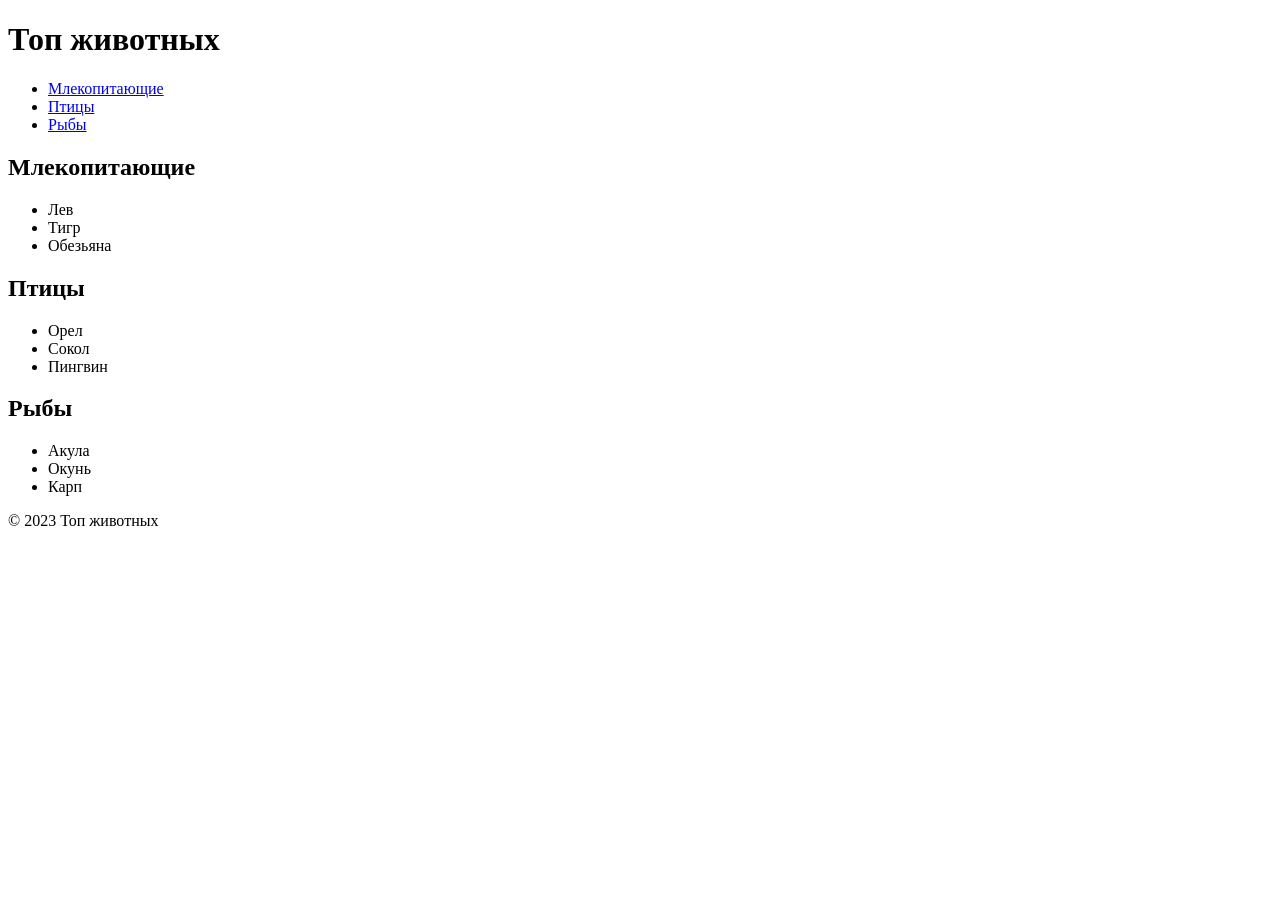
==== index.html @ bca615c0 "Rename ре.html to index.html" ====
<!DOCTYPE html>
<html>
<head>
	<title>Топ животных</title>
</head>
<body>
	<header>
		<h1>Топ животных</h1>
		<nav>
			<ul>
				<li><a href="#mammals">Млекопитающие</a></li>
				<li><a href="#birds">Птицы</a></li>
				<li><a href="#fish">Рыбы</a></li>
			</ul>
		</nav>
	</header>
	<main>
		<section id="mammals">
			<h2>Млекопитающие</h2>
			<ul>
				<li>Лев</li>
				<li>Тигр</li>
				<li>Обезьяна</li>
			</ul>
		</section>
		<section id="birds">
			<h2>Птицы</h2>
			<ul>
				<li>Орел</li>
				<li>Сокол</li>
				<li>Пингвин</li>
			</ul>
		</section>
		<section id="fish">
			<h2>Рыбы</h2>
			<ul>
				<li>Акула</li>
				<li>Окунь</li>
				<li>Карп</li>
			</ul>
		</section>
	</main>
	<footer>
		<p>&copy; 2023 Топ животных</p>
	</footer>
</body>
</html>
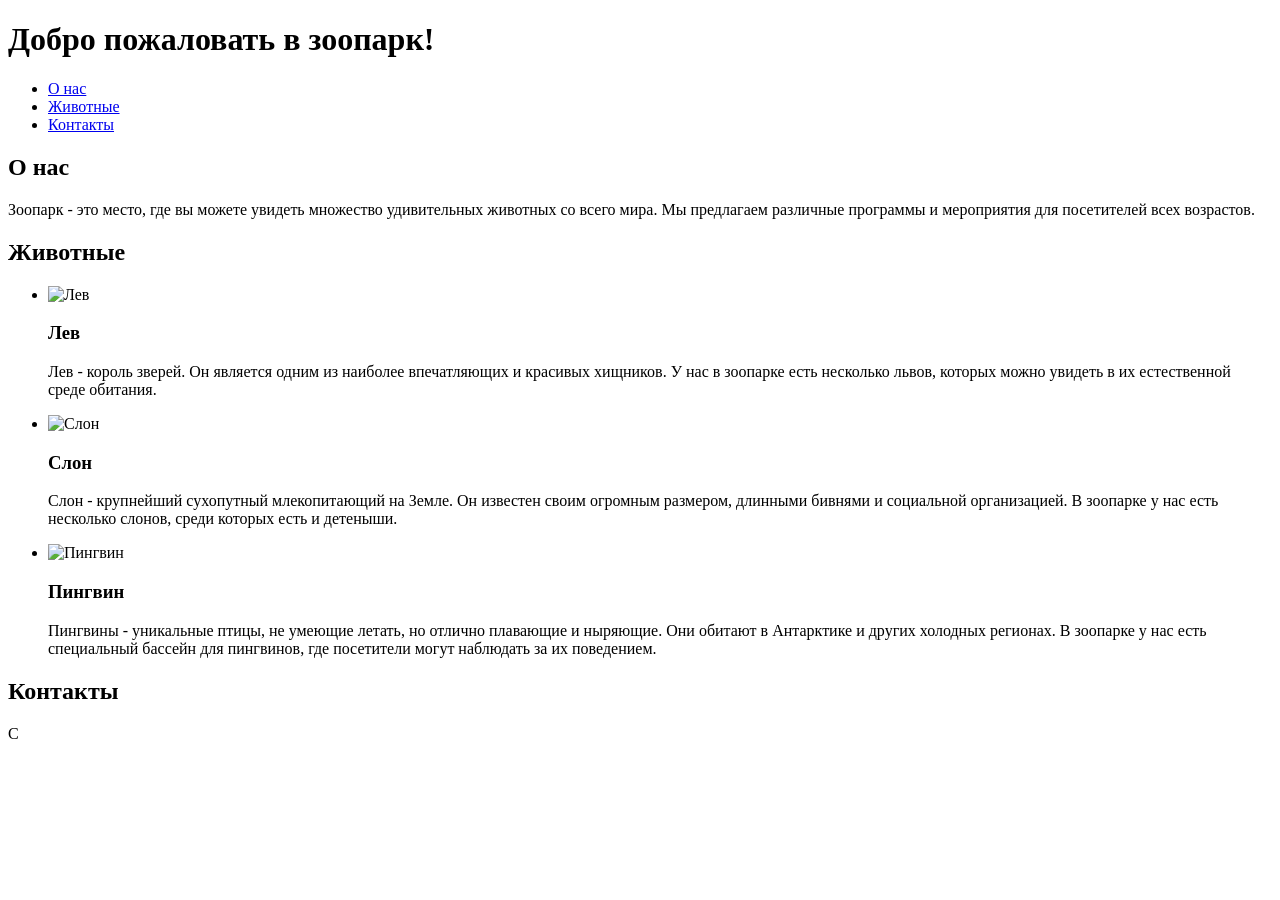
==== commit 57220a62: "Update index.html" ====
--- a/index.html
+++ b/index.html
@@ -1,47 +1,44 @@
 <!DOCTYPE html>
 <html>
 <head>
-	<title>Топ животных</title>
+  <title>Зоопарк</title>
+  <link rel="stylesheet" href="style.css">
 </head>
 <body>
-	<header>
-		<h1>Топ животных</h1>
-		<nav>
-			<ul>
-				<li><a href="#mammals">Млекопитающие</a></li>
-				<li><a href="#birds">Птицы</a></li>
-				<li><a href="#fish">Рыбы</a></li>
-			</ul>
-		</nav>
-	</header>
-	<main>
-		<section id="mammals">
-			<h2>Млекопитающие</h2>
-			<ul>
-				<li>Лев</li>
-				<li>Тигр</li>
-				<li>Обезьяна</li>
-			</ul>
-		</section>
-		<section id="birds">
-			<h2>Птицы</h2>
-			<ul>
-				<li>Орел</li>
-				<li>Сокол</li>
-				<li>Пингвин</li>
-			</ul>
-		</section>
-		<section id="fish">
-			<h2>Рыбы</h2>
-			<ul>
-				<li>Акула</li>
-				<li>Окунь</li>
-				<li>Карп</li>
-			</ul>
-		</section>
-	</main>
-	<footer>
-		<p>&copy; 2023 Топ животных</p>
-	</footer>
-</body>
-</html>
+  <header>
+    <h1>Добро пожаловать в зоопарк!</h1>
+    <nav>
+      <ul>
+        <li><a href="#about">О нас</a></li>
+        <li><a href="#animals">Животные</a></li>
+        <li><a href="#contact">Контакты</a></li>
+      </ul>
+    </nav>
+  </header>
+  <section id="about">
+    <h2>О нас</h2>
+    <p>Зоопарк - это место, где вы можете увидеть множество удивительных животных со всего мира. Мы предлагаем различные программы и мероприятия для посетителей всех возрастов.</p>
+  </section>
+  <section id="animals">
+    <h2>Животные</h2>
+    <ul>
+      <li>
+        <img src="lion.jpg" alt="Лев">
+        <h3>Лев</h3>
+        <p>Лев - король зверей. Он является одним из наиболее впечатляющих и красивых хищников. У нас в зоопарке есть несколько львов, которых можно увидеть в их естественной среде обитания.</p>
+      </li>
+      <li>
+        <img src="elephant.jpg" alt="Слон">
+        <h3>Слон</h3>
+        <p>Слон - крупнейший сухопутный млекопитающий на Земле. Он известен своим огромным размером, длинными бивнями и социальной организацией. В зоопарке у нас есть несколько слонов, среди которых есть и детеныши.</p>
+      </li>
+      <li>
+        <img src="penguin.jpg" alt="Пингвин">
+        <h3>Пингвин</h3>
+        <p>Пингвины - уникальные птицы, не умеющие летать, но отлично плавающие и ныряющие. Они обитают в Антарктике и других холодных регионах. В зоопарке у нас есть специальный бассейн для пингвинов, где посетители могут наблюдать за их поведением.</p>
+      </li>
+    </ul>
+  </section>
+  <section id="contact">
+    <h2>Контакты</h2>
+    <p>С
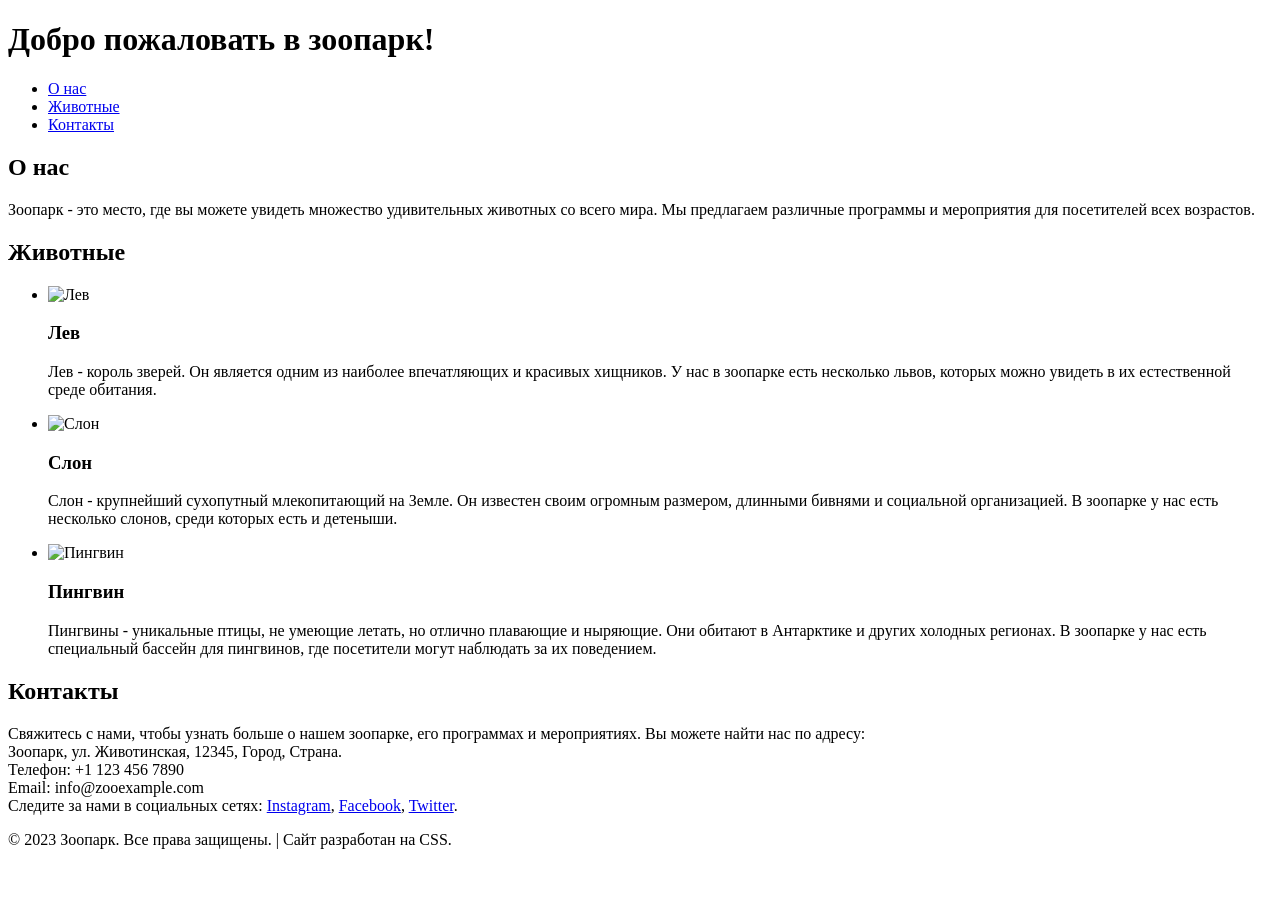
==== commit 33c51f6d: "Update index.html" ====
--- a/index.html
+++ b/index.html
@@ -41,4 +41,15 @@
   </section>
   <section id="contact">
     <h2>Контакты</h2>
-    <p>С
+    <p>Свяжитесь с нами, чтобы узнать больше о нашем зоопарке, его программах и мероприятиях. Вы можете найти нас по адресу: <br>
+    Зоопарк, ул. Животинская, 12345, Город, Страна. <br>
+    Телефон: +1 123 456 7890 <br>
+    Email: info@zooexample.com <br>
+    Следите за нами в социальных сетях: <a href="https://www.instagram.com/zooexample" target="_blank">Instagram</a>, <a href="https://www.facebook.com/zooexample" target="_blank">Facebook</a>, <a href="https://twitter.com/zooexample" target="_blank">Twitter</a>.
+  </p>
+</section>
+<footer>
+  <p>&copy; 2023 Зоопарк. Все права защищены. | Сайт разработан на CSS.</p>
+</footer>
+</body>
+</html>
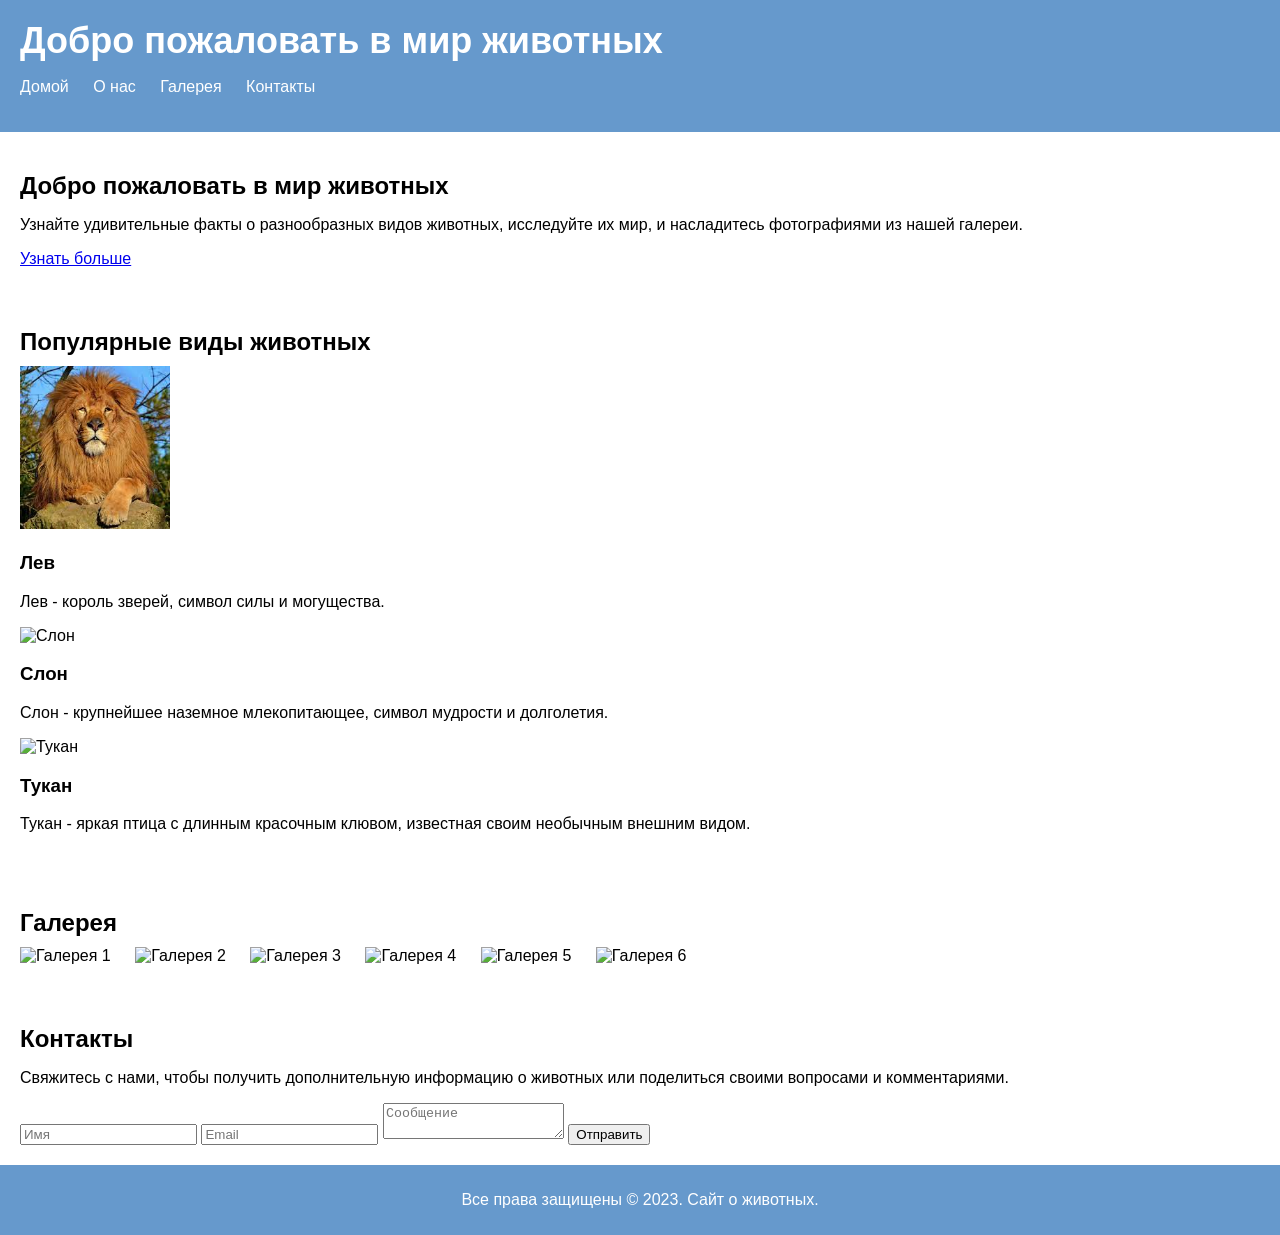
==== commit 571b6fdd: "Update index.html" ====
--- a/index.html
+++ b/index.html
@@ -1,55 +1,72 @@
 <!DOCTYPE html>
 <html>
 <head>
-  <title>Зоопарк</title>
-  <link rel="stylesheet" href="style.css">
+  <title>Животные мира</title>
+  <link rel="stylesheet" type="text/css" href="style.css">
 </head>
 <body>
   <header>
-    <h1>Добро пожаловать в зоопарк!</h1>
+    <h1 class="header-title">Добро пожаловать в мир животных</h1>
     <nav>
-      <ul>
-        <li><a href="#about">О нас</a></li>
-        <li><a href="#animals">Животные</a></li>
-        <li><a href="#contact">Контакты</a></li>
+      <ul class="nav-list">
+        <li><a href="#">Домой</a></li>
+        <li><a href="#">О нас</a></li>
+        <li><a href="#">Галерея</a></li>
+        <li><a href="#">Контакты</a></li>
       </ul>
     </nav>
   </header>
-  <section id="about">
-    <h2>О нас</h2>
-    <p>Зоопарк - это место, где вы можете увидеть множество удивительных животных со всего мира. Мы предлагаем различные программы и мероприятия для посетителей всех возрастов.</p>
-  </section>
-  <section id="animals">
-    <h2>Животные</h2>
-    <ul>
-      <li>
-        <img src="lion.jpg" alt="Лев">
-        <h3>Лев</h3>
-        <p>Лев - король зверей. Он является одним из наиболее впечатляющих и красивых хищников. У нас в зоопарке есть несколько львов, которых можно увидеть в их естественной среде обитания.</p>
-      </li>
-      <li>
-        <img src="elephant.jpg" alt="Слон">
-        <h3>Слон</h3>
-        <p>Слон - крупнейший сухопутный млекопитающий на Земле. Он известен своим огромным размером, длинными бивнями и социальной организацией. В зоопарке у нас есть несколько слонов, среди которых есть и детеныши.</p>
-      </li>
-      <li>
-        <img src="penguin.jpg" alt="Пингвин">
-        <h3>Пингвин</h3>
-        <p>Пингвины - уникальные птицы, не умеющие летать, но отлично плавающие и ныряющие. Они обитают в Антарктике и других холодных регионах. В зоопарке у нас есть специальный бассейн для пингвинов, где посетители могут наблюдать за их поведением.</p>
-      </li>
-    </ul>
-  </section>
-  <section id="contact">
-    <h2>Контакты</h2>
-    <p>Свяжитесь с нами, чтобы узнать больше о нашем зоопарке, его программах и мероприятиях. Вы можете найти нас по адресу: <br>
-    Зоопарк, ул. Животинская, 12345, Город, Страна. <br>
-    Телефон: +1 123 456 7890 <br>
-    Email: info@zooexample.com <br>
-    Следите за нами в социальных сетях: <a href="https://www.instagram.com/zooexample" target="_blank">Instagram</a>, <a href="https://www.facebook.com/zooexample" target="_blank">Facebook</a>, <a href="https://twitter.com/zooexample" target="_blank">Twitter</a>.
-  </p>
+  <main>
+    <section class="intro-section">
+      <h2 class="intro-title">Добро пожаловать в мир животных</h2>
+      <p class="intro-text">Узнайте удивительные факты о разнообразных видов животных, исследуйте их мир, и насладитесь фотографиями из нашей галереи.</p>
+      <a href="#" class="intro-button">Узнать больше</a>
+    </section>
+    <section class="animal-section">
+      <h2 class="animal-title">Популярные виды животных</h2>
+      <div class="animal-container">
+        <div class="animal-card">
+          <img src="lion.jpg" alt="Лев" class="animal-image">
+          <h3 class="animal-card-title">Лев</h3>
+          <p class="animal-card-text">Лев - король зверей, символ силы и могущества.</p>
+        </div>
+        <div class="animal-card">
+          <img src="elephant.jpg" alt="Слон" class="animal-image">
+          <h3 class="animal-card-title">Слон</h3>
+          <p class="animal-card-text">Слон - крупнейшее наземное млекопитающее, символ мудрости и долголетия.</p>
+        </div>
+        <div class="animal-card">
+          <img src="toucan.jpg" alt="Тукан" class="animal-image">
+          <h3 class="animal-card-title">Тукан</h3>
+          <p class="animal-card-text">Тукан - яркая птица с длинным красочным клювом, известная своим необычным внешним видом.</p>
+        </div>
+      </div>
+    </section>
+    <section class="gallery-section">
+      <h2 class="gallery-title">Галерея</h2>
+      <div class="gallery-container">
+        <img src="gallery1.jpg" alt="Галерея 1" class="gallery-image">
+        <img src="gallery2.jpg" alt="Галерея 2" class="gallery-image">
+        <img src="gallery3.jpg" alt="Галерея 3" class="gallery-image">
+        <img src="gallery4.jpg" alt="Галерея 4" class="gallery-image">
+        <img src="gallery5.jpg" alt="Галерея 5" class="gallery-image">
+        <img src="gallery6.jpg" alt="Галерея 6" class="gallery-image">
+      </div>
+    </section>
+    <section class="contact-section">
+<h2 class="contact-title">Контакты</h2>
+<p class="contact-text">Свяжитесь с нами, чтобы получить дополнительную информацию о животных или поделиться своими вопросами и комментариями.</p>
+<form class="contact-form">
+<input type="text" class="contact-form-input" placeholder="Имя">
+<input type="email" class="contact-form-input" placeholder="Email">
+<textarea class="contact-form-input contact-form-textarea" placeholder="Сообщение"></textarea>
+<input type="submit" value="Отправить" class="contact-form-button">
+</form>
 </section>
-<footer>
-  <p>&copy; 2023 Зоопарк. Все права защищены. | Сайт разработан на CSS.</p>
-</footer>
+
+  </main>
+  <footer>
+    <p class="footer-text">Все права защищены &copy; 2023. Сайт о животных.</p>
+  </footer>
 </body>
 </html>
--- a/style.css
+++ b/style.css
@@ -0,0 +1,67 @@
+/* ����� ��� ����� � �������� */
+body {
+  font-family: Arial, sans-serif;
+  margin: 0;
+  padding: 0;
+}
+
+header {
+  background-color: #6699cc;
+  padding: 20px;
+  color: #fff;
+}
+
+h1 {
+  margin: 0;
+  font-size: 36px;
+}
+
+nav ul {
+  list-style-type: none;
+  padding: 0;
+}
+
+nav ul li {
+  display: inline;
+  margin-right: 20px;
+}
+
+nav ul li a {
+  color: #fff;
+  text-decoration: none;
+}
+
+nav ul li a:hover {
+  text-decoration: underline;
+}
+
+section {
+  padding: 20px;
+}
+
+section h2 {
+  font-size: 24px;
+  margin-bottom: 10px;
+}
+
+section ul {
+  list-style-type: none;
+  padding: 0;
+}
+
+section ul li {
+  display: flex;
+  margin-bottom: 20px;
+}
+
+section img {
+  width: 150px;
+  margin-right: 20px;
+}
+
+footer {
+  background-color: #6699cc;
+  padding: 10px;
+  color: #fff;
+  text-align: center;
+}
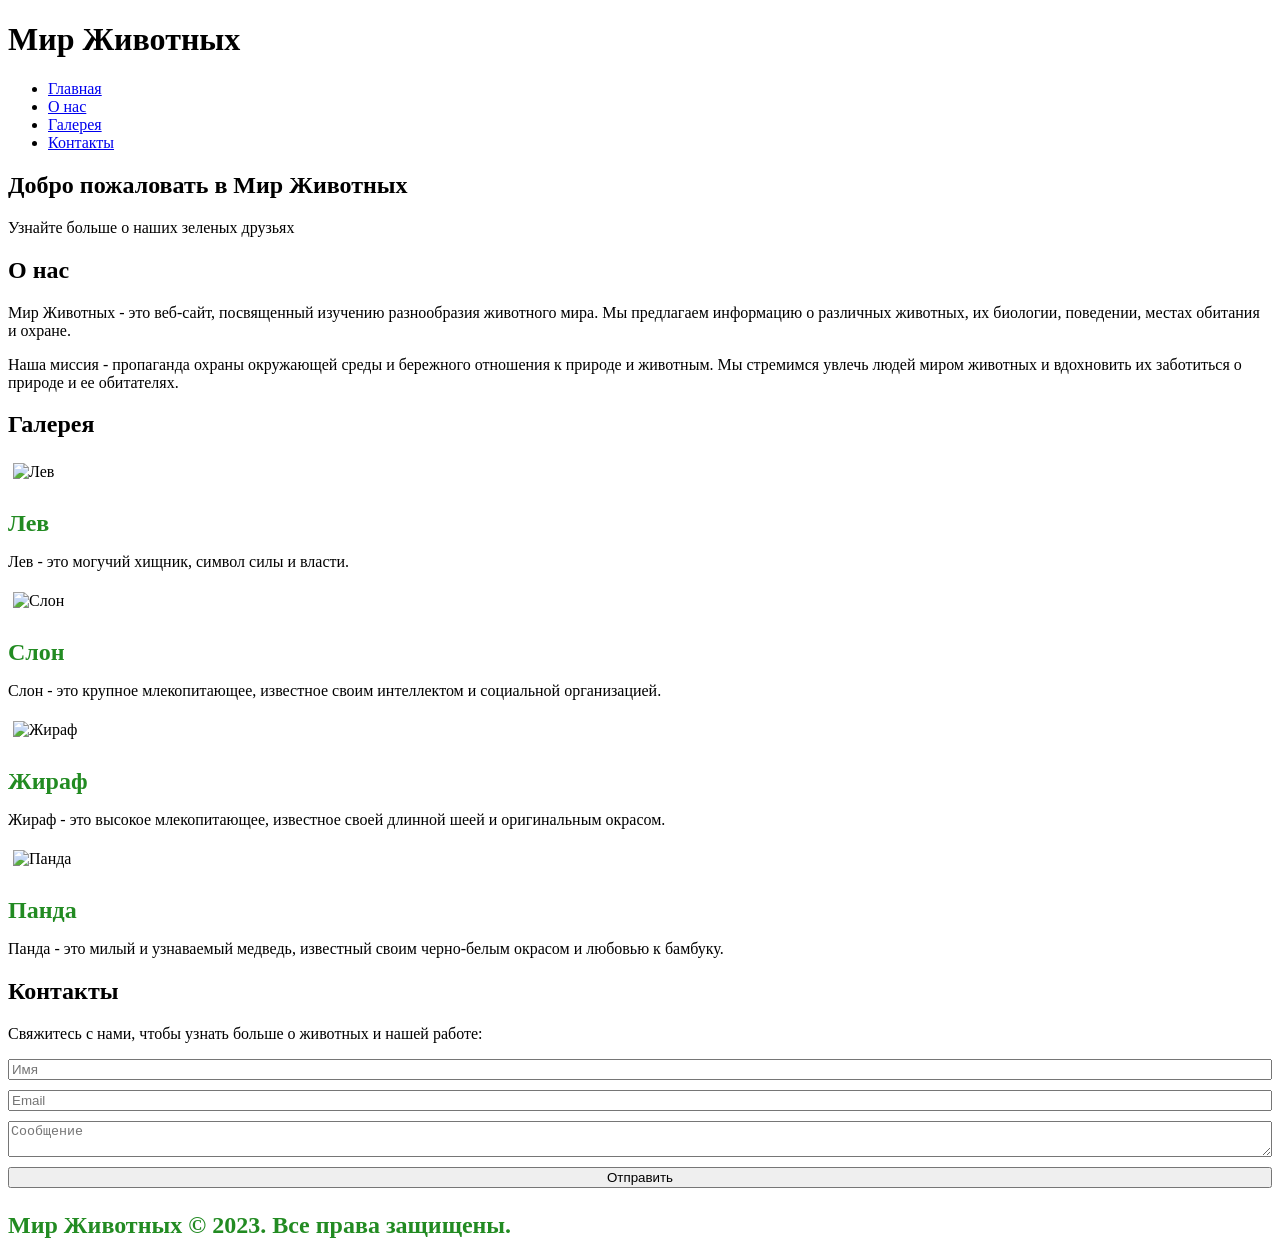
==== commit 633d2e30: "Update index.html" ====
--- a/index.html
+++ b/index.html
@@ -1,72 +1,76 @@
 <!DOCTYPE html>
 <html>
 <head>
-  <title>Животные мира</title>
-  <link rel="stylesheet" type="text/css" href="style.css">
+  <title>Мир Животных</title>
+  <link rel="stylesheet" href="style.css">
 </head>
 <body>
   <header>
-    <h1 class="header-title">Добро пожаловать в мир животных</h1>
+    <h1 class="logo">Мир Животных</h1>
     <nav>
-      <ul class="nav-list">
-        <li><a href="#">Домой</a></li>
-        <li><a href="#">О нас</a></li>
-        <li><a href="#">Галерея</a></li>
-        <li><a href="#">Контакты</a></li>
+      <ul>
+        <li><a href="#home">Главная</a></li>
+        <li><a href="#about">О нас</a></li>
+        <li><a href="#gallery">Галерея</a></li>
+        <li><a href="#contact">Контакты</a></li>
       </ul>
     </nav>
   </header>
-  <main>
-    <section class="intro-section">
-      <h2 class="intro-title">Добро пожаловать в мир животных</h2>
-      <p class="intro-text">Узнайте удивительные факты о разнообразных видов животных, исследуйте их мир, и насладитесь фотографиями из нашей галереи.</p>
-      <a href="#" class="intro-button">Узнать больше</a>
-    </section>
-    <section class="animal-section">
-      <h2 class="animal-title">Популярные виды животных</h2>
-      <div class="animal-container">
-        <div class="animal-card">
-          <img src="lion.jpg" alt="Лев" class="animal-image">
-          <h3 class="animal-card-title">Лев</h3>
-          <p class="animal-card-text">Лев - король зверей, символ силы и могущества.</p>
+  <section id="home" class="hero">
+    <div class="hero-content">
+      <h2 class="hero-title">Добро пожаловать в Мир Животных</h2>
+      <p class="hero-text">Узнайте больше о наших зеленых друзьях</p>
+    </div>
+  </section>
+  <section id="about" class="about-section">
+    <div class="about-content">
+      <h2 class="section-title">О нас</h2>
+      <p class="section-text">Мир Животных - это веб-сайт, посвященный изучению разнообразия животного мира. Мы предлагаем информацию о различных животных, их биологии, поведении, местах обитания и охране.</p>
+      <p class="section-text">Наша миссия - пропаганда охраны окружающей среды и бережного отношения к природе и животным. Мы стремимся увлечь людей миром животных и вдохновить их заботиться о природе и ее обитателях.</p>
+    </div>
+  </section>
+  <section id="gallery" class="gallery-section">
+    <div class="gallery-content">
+      <h2 class="section-title">Галерея</h2>
+      <div class="gallery-grid">
+        <div class="gallery-item">
+          <img src="img/lion.jpg" alt="Лев" class="gallery-image">
+          <h3 class="gallery-title">Лев</h3>
+          <p class="gallery-text">Лев - это могучий хищник, символ силы и власти.</p>
         </div>
-        <div class="animal-card">
-          <img src="elephant.jpg" alt="Слон" class="animal-image">
-          <h3 class="animal-card-title">Слон</h3>
-          <p class="animal-card-text">Слон - крупнейшее наземное млекопитающее, символ мудрости и долголетия.</p>
+        <div class="gallery-item">
+          <img src="img/elephant.jpg" alt="Слон" class="gallery-image">
+          <h3 class="gallery-title">Слон</h3>
+          <p class="gallery-text">Слон - это крупное млекопитающее, известное своим интеллектом и социальной организацией.</p>
         </div>
-        <div class="animal-card">
-          <img src="toucan.jpg" alt="Тукан" class="animal-image">
-          <h3 class="animal-card-title">Тукан</h3>
-          <p class="animal-card-text">Тукан - яркая птица с длинным красочным клювом, известная своим необычным внешним видом.</p>
-        </div>
-      </div>
-    </section>
-    <section class="gallery-section">
-      <h2 class="gallery-title">Галерея</h2>
-      <div class="gallery-container">
-        <img src="gallery1.jpg" alt="Галерея 1" class="gallery-image">
-        <img src="gallery2.jpg" alt="Галерея 2" class="gallery-image">
-        <img src="gallery3.jpg" alt="Галерея 3" class="gallery-image">
-        <img src="gallery4.jpg" alt="Галерея 4" class="gallery-image">
-        <img src="gallery5.jpg" alt="Галерея 5" class="gallery-image">
-        <img src="gallery6.jpg" alt="Галерея 6" class="gallery-image">
-      </div>
-    </section>
-    <section class="contact-section">
-<h2 class="contact-title">Контакты</h2>
-<p class="contact-text">Свяжитесь с нами, чтобы получить дополнительную информацию о животных или поделиться своими вопросами и комментариями.</p>
-<form class="contact-form">
-<input type="text" class="contact-form-input" placeholder="Имя">
-<input type="email" class="contact-form-input" placeholder="Email">
-<textarea class="contact-form-input contact-form-textarea" placeholder="Сообщение"></textarea>
-<input type="submit" value="Отправить" class="contact-form-button">
-</form>
-</section>
+        <div class="gallery-item">
+<img src="img/giraffe.jpg" alt="Жираф" class="gallery-image">
+<h3 class="gallery-title">Жираф</h3>
+<p class="gallery-text">Жираф - это высокое млекопитающее, известное своей длинной шеей и оригинальным окрасом.</p>
+</div>
+<div class="gallery-item">
+<img src="img/panda.jpg" alt="Панда" class="gallery-image">
+<h3 class="gallery-title">Панда</h3>
+<p class="gallery-text">Панда - это милый и узнаваемый медведь, известный своим черно-белым окрасом и любовью к бамбуку.</p>
+</div>
+</div>
+</div>
 
-  </main>
-  <footer>
-    <p class="footer-text">Все права защищены &copy; 2023. Сайт о животных.</p>
+  </section>
+  <section id="contact" class="contact-section">
+    <div class="contact-content">
+      <h2 class="section-title">Контакты</h2>
+      <p class="section-text">Свяжитесь с нами, чтобы узнать больше о животных и нашей работе:</p>
+      <form class="contact-form">
+        <input type="text" placeholder="Имя" class="contact-input">
+        <input type="email" placeholder="Email" class="contact-input">
+        <textarea placeholder="Сообщение" class="contact-input"></textarea>
+        <button type="submit" class="contact-button">Отправить</button>
+      </form>
+    </div>
+  </section>
+  <footer class="footer">
+    <p class="footer-text">Мир Животных &copy; 2023. Все права защищены.</p>
   </footer>
 </body>
 </html>
--- a/style.css
+++ b/style.css
@@ -1,67 +1,158 @@
-/* ����� ��� ����� � �������� */
-body {
-  font-family: Arial, sans-serif;
-  margin: 0;
-  padding: 0;
-}
-
-header {
-  background-color: #6699cc;
-  padding: 20px;
-  color: #fff;
-}
-
-h1 {
-  margin: 0;
-  font-size: 36px;
-}
-
-nav ul {
-  list-style-type: none;
-  padding: 0;
-}
-
-nav ul li {
-  display: inline;
-  margin-right: 20px;
-}
-
-nav ul li a {
-  color: #fff;
-  text-decoration: none;
-}
-
-nav ul li a:hover {
-  text-decoration: underline;
-}
-
-section {
-  padding: 20px;
-}
-
-section h2 {
+/* ����� ��� ���������� */
+.header-title,
+.intro-title,
+.animal-title,
+.gallery-title,
+.contact-title,
+.footer-text {
+  color: #228B22; /* ������� ���� */
   font-size: 24px;
+  font-weight: bold;
   margin-bottom: 10px;
 }
 
-section ul {
-  list-style-type: none;
-  padding: 0;
-}
-
-section ul li {
-  display: flex;
+/* ����� ��� ������ */
+.intro-text,
+.animal-card-text,
+.contact-text {
+  color: #333; /* ������ ���� */
+  font-size: 16px;
   margin-bottom: 20px;
 }
 
-section img {
-  width: 150px;
-  margin-right: 20px;
+/* ����� ��� ������ */
+.nav-list a,
+.intro-button,
+.contact-form-button {
+  color: #228B22; /* ������� ���� */
+  text-decoration: none;
+  padding: 10px 15px;
+  border: 1px solid #228B22;
+  border-radius: 3px;
+  transition: background-color 0.3s ease;
 }
 
-footer {
-  background-color: #6699cc;
+.nav-list a:hover,
+.intro-button:hover,
+.contact-form-button:hover {
+  background-color: #228B22; /* ������� ���� */
+  color: #fff; /* ����� ���� */
+}
+
+/* ����� ��� ������� */
+.gallery-container {
+  display: flex;
+  flex-wrap: wrap;
+  justify-content: center;
+}
+
+.gallery-image {
+  width: 200px;
+  height: 150px;
+  object-fit: cover;
+  margin: 5px;
+}
+
+/* ����� ��� ����� ��������� */
+.contact-form {
+  display: grid;
+  grid-template-columns: 1fr;
+  gap: 10px;
+}
+
+.contact-form-input,
+.contact-form-textarea {
   padding: 10px;
-  color: #fff;
-  text-align: center;
+  border: 1px solid #228B22; /* ������� ���� */
+  border-radius: 3px;
+resize: none;
+font-size: 16px;
+}
+
+.contact-form-button {
+background-color: #228B22; /* ������� ���� /
+color: #fff; / ����� ���� */
+padding: 10px 15px;
+border: none;
+border-radius: 3px;
+cursor: pointer;
+transition: background-color 0.3s ease;
+}
+
+.contact-form-button:hover {
+background-color: #2E8B57; /* ����� ������ ������� �������� ����� */
+}
+
+/* ����� ��� ������ /
+.footer-text {
+color: #333; / ������ ���� /
+font-size: 14px;
+padding: 10px;
+text-align: center;
+background-color: #228B22; / ������� ���� /
+color: #fff; / ����� ���� */
+}
+
+/* �����-������� ��� ����������� ������� */
+@media screen and (max-width: 768px) {
+.header {
+padding: 30px;
+}
+
+.nav-list {
+display: flex;
+flex-direction: column;
+gap: 10px;
+margin-top: 30px;
+}
+
+.nav-list a {
+padding: 10px;
+}
+
+.intro {
+padding: 30px;
+}
+
+.intro-title,
+.intro-text,
+.intro-button {
+text-align: center;
+}
+
+.animal-cards {
+padding: 30px;
+gap: 30px;
+}
+
+.animal-card {
+width: 100%;
+margin-bottom: 30px;
+}
+
+.gallery {
+padding: 30px;
+}
+
+.gallery-container {
+justify-content: flex-start;
+}
+
+.gallery-image {
+width: 100%;
+height: auto;
+margin: 5px;
+}
+
+.contact-section {
+padding: 30px;
+}
+
+.contact-form {
+grid-template-columns: 1fr;
+}
+
+.footer-text {
+padding: 10px;
+}
 }
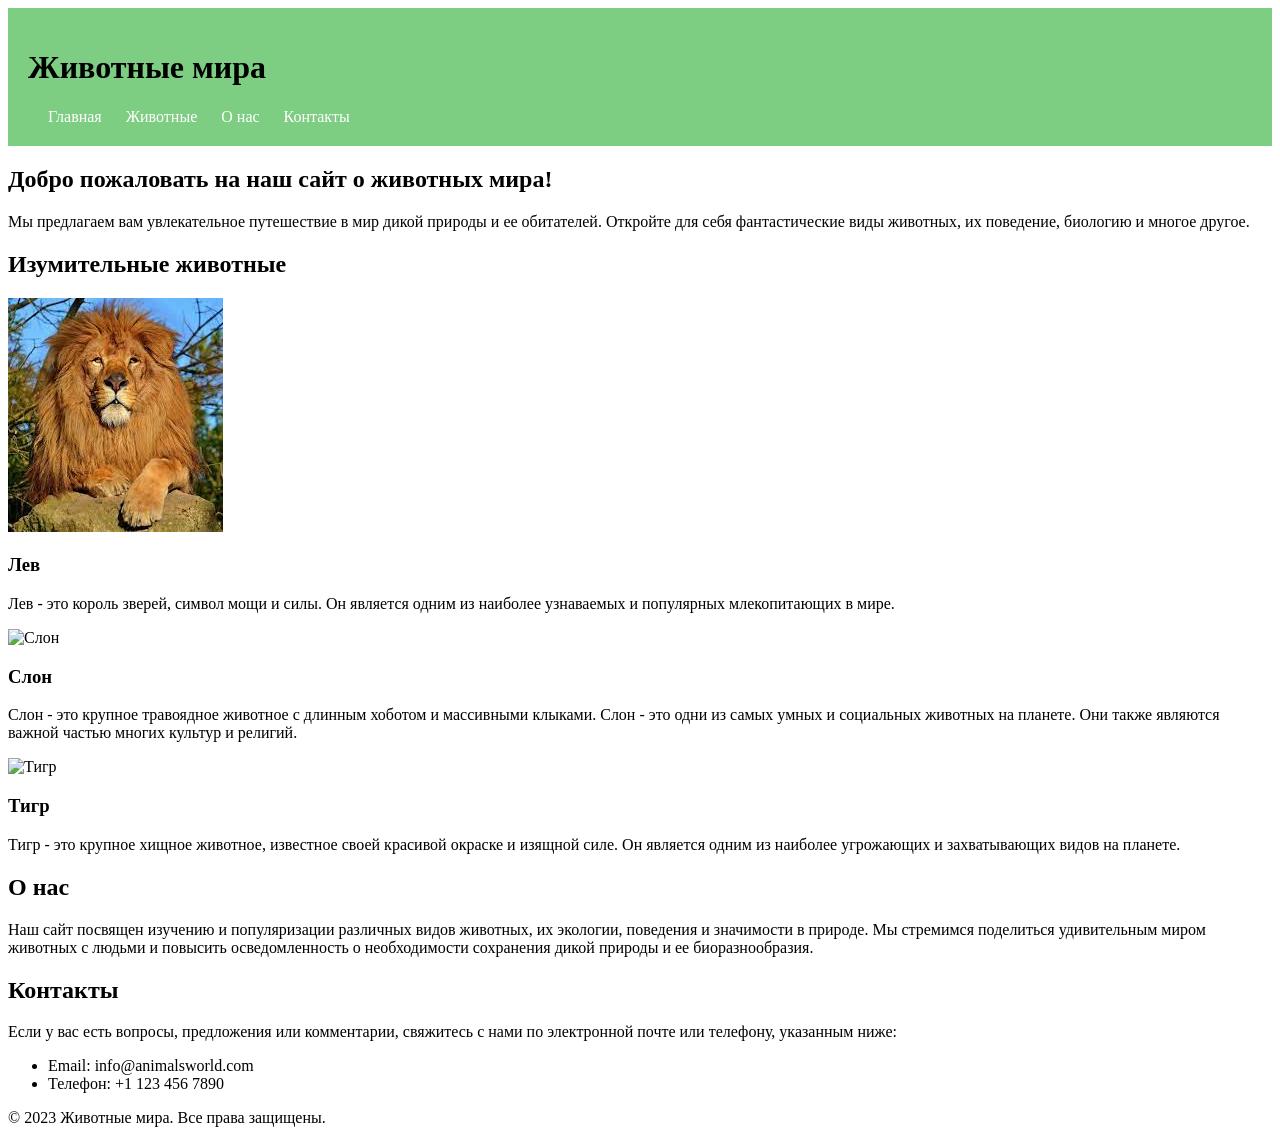
==== commit a980a652: "Update index.html" ====
--- a/index.html
+++ b/index.html
@@ -1,76 +1,68 @@
 <!DOCTYPE html>
 <html>
 <head>
-  <title>Мир Животных</title>
-  <link rel="stylesheet" href="style.css">
+    <title>Животные мира</title>
+    <link rel="stylesheet" type="text/css" href="style.css">
 </head>
 <body>
-  <header>
-    <h1 class="logo">Мир Животных</h1>
-    <nav>
-      <ul>
-        <li><a href="#home">Главная</a></li>
-        <li><a href="#about">О нас</a></li>
-        <li><a href="#gallery">Галерея</a></li>
-        <li><a href="#contact">Контакты</a></li>
-      </ul>
-    </nav>
-  </header>
-  <section id="home" class="hero">
-    <div class="hero-content">
-      <h2 class="hero-title">Добро пожаловать в Мир Животных</h2>
-      <p class="hero-text">Узнайте больше о наших зеленых друзьях</p>
-    </div>
-  </section>
-  <section id="about" class="about-section">
-    <div class="about-content">
-      <h2 class="section-title">О нас</h2>
-      <p class="section-text">Мир Животных - это веб-сайт, посвященный изучению разнообразия животного мира. Мы предлагаем информацию о различных животных, их биологии, поведении, местах обитания и охране.</p>
-      <p class="section-text">Наша миссия - пропаганда охраны окружающей среды и бережного отношения к природе и животным. Мы стремимся увлечь людей миром животных и вдохновить их заботиться о природе и ее обитателях.</p>
-    </div>
-  </section>
-  <section id="gallery" class="gallery-section">
-    <div class="gallery-content">
-      <h2 class="section-title">Галерея</h2>
-      <div class="gallery-grid">
-        <div class="gallery-item">
-          <img src="img/lion.jpg" alt="Лев" class="gallery-image">
-          <h3 class="gallery-title">Лев</h3>
-          <p class="gallery-text">Лев - это могучий хищник, символ силы и власти.</p>
+    <header>
+        <h1>Животные мира</h1>
+        <nav>
+            <ul>
+                <li><a href="#home">Главная</a></li>
+                <li><a href="#animals">Животные</a></li>
+                <li><a href="#about">О нас</a></li>
+                <li><a href="#contact">Контакты</a></li>
+            </ul>
+        </nav>
+    </header>
+    <section id="home">
+        <div class="container">
+            <h2>Добро пожаловать на наш сайт о животных мира!</h2>
+            <p>Мы предлагаем вам увлекательное путешествие в мир дикой природы и ее обитателей. Откройте для себя фантастические виды животных, их поведение, биологию и многое другое.</p>
         </div>
-        <div class="gallery-item">
-          <img src="img/elephant.jpg" alt="Слон" class="gallery-image">
-          <h3 class="gallery-title">Слон</h3>
-          <p class="gallery-text">Слон - это крупное млекопитающее, известное своим интеллектом и социальной организацией.</p>
-        </div>
-        <div class="gallery-item">
-<img src="img/giraffe.jpg" alt="Жираф" class="gallery-image">
-<h3 class="gallery-title">Жираф</h3>
-<p class="gallery-text">Жираф - это высокое млекопитающее, известное своей длинной шеей и оригинальным окрасом.</p>
+    </section>
+    <section id="animals">
+        <div class="container">
+            <h2>Изумительные животные</h2>
+            <div class="animal-card">
+                <img src="lion.jpg" alt="Лев" class="animal-image">
+                <h3>Лев</h3>
+                <p>Лев - это король зверей, символ мощи и силы. Он является одним из наиболее узнаваемых и популярных млекопитающих в мире.</p>
+            </div>
+            <div class="animal-card">
+                <img src="elephant.jpg" alt="Слон" class="animal-image">
+                <h3>Слон</h3>
+                <p>Слон - это крупное травоядное животное с длинным хоботом и массивными клыками. Слон - это одни из самых умных и социальных животных на планете. Они также являются важной частью многих культур и религий.</p>
 </div>
-<div class="gallery-item">
-<img src="img/panda.jpg" alt="Панда" class="gallery-image">
-<h3 class="gallery-title">Панда</h3>
-<p class="gallery-text">Панда - это милый и узнаваемый медведь, известный своим черно-белым окрасом и любовью к бамбуку.</p>
+<div class="animal-card">
+<img src="tiger.jpg" alt="Тигр" class="animal-image">
+<h3>Тигр</h3>
+<p>Тигр - это крупное хищное животное, известное своей красивой окраске и изящной силе. Он является одним из наиболее угрожающих и захватывающих видов на планете.</p>
 </div>
 </div>
+</section>
+<section id="about" class="green-bg">
+<div class="container">
+<h2>О нас</h2>
+<p>Наш сайт посвящен изучению и популяризации различных видов животных, их экологии, поведения и значимости в природе. Мы стремимся поделиться удивительным миром животных с людьми и повысить осведомленность о необходимости сохранения дикой природы и ее биоразнообразия.</p>
 </div>
+</section>
+<section id="contact">
+<div class="container">
+<h2>Контакты</h2>
+<p>Если у вас есть вопросы, предложения или комментарии, свяжитесь с нами по электронной почте или телефону, указанным ниже:</p>
+<ul>
+<li>Email: info@animalsworld.com</li>
+<li>Телефон: +1 123 456 7890</li>
+</ul>
+</div>
+</section>
+<footer>
+<div class="container">
+<p>© 2023 Животные мира. Все права защищены.</p>
+</div>
+</footer>
 
-  </section>
-  <section id="contact" class="contact-section">
-    <div class="contact-content">
-      <h2 class="section-title">Контакты</h2>
-      <p class="section-text">Свяжитесь с нами, чтобы узнать больше о животных и нашей работе:</p>
-      <form class="contact-form">
-        <input type="text" placeholder="Имя" class="contact-input">
-        <input type="email" placeholder="Email" class="contact-input">
-        <textarea placeholder="Сообщение" class="contact-input"></textarea>
-        <button type="submit" class="contact-button">Отправить</button>
-      </form>
-    </div>
-  </section>
-  <footer class="footer">
-    <p class="footer-text">Мир Животных &copy; 2023. Все права защищены.</p>
-  </footer>
 </body>
 </html>
--- a/style.css
+++ b/style.css
@@ -1,158 +1,142 @@
-/* ����� ��� ���������� */
-.header-title,
-.intro-title,
-.animal-title,
-.gallery-title,
-.contact-title,
-.footer-text {
-  color: #228B22; /* ������� ���� */
-  font-size: 24px;
-  font-weight: bold;
-  margin-bottom: 10px;
+/* Стили для шапки */
+header {
+  background-color: #7DCD82;
+  padding: 20px;
 }
 
-/* ����� ��� ������ */
-.intro-text,
-.animal-card-text,
-.contact-text {
-  color: #333; /* ������ ���� */
-  font-size: 16px;
-  margin-bottom: 20px;
+.logo {
+  color: #FFFFFF;
+  font-size: 24px;
 }
 
-/* ����� ��� ������ */
-.nav-list a,
-.intro-button,
-.contact-form-button {
-  color: #228B22; /* ������� ���� */
-  text-decoration: none;
-  padding: 10px 15px;
-  border: 1px solid #228B22;
-  border-radius: 3px;
-  transition: background-color 0.3s ease;
+nav ul {
+  list-style-type: none;
+  margin: 0;
+  padding: 0;
 }
 
-.nav-list a:hover,
-.intro-button:hover,
-.contact-form-button:hover {
-  background-color: #228B22; /* ������� ���� */
-  color: #fff; /* ����� ���� */
+nav ul li {
+  display: inline;
 }
 
-/* ����� ��� ������� */
-.gallery-container {
-  display: flex;
-  flex-wrap: wrap;
-  justify-content: center;
+nav ul li a {
+  color: #FFFFFF;
+  margin-left: 20px;
+  text-decoration: none;
 }
 
-.gallery-image {
-  width: 200px;
-  height: 150px;
-  object-fit: cover;
-  margin: 5px;
+/* Стили для героической секции */
+.hero {
+  background-image: url("img/animals-bg.jpg");
+  background-size: cover;
+  background-position: center;
+  height: 100vh;
+  display: flex;
+  justify-content: center;
+  align-items: center;
 }
 
-/* ����� ��� ����� ��������� */
-.contact-form {
-  display: grid;
-  grid-template-columns: 1fr;
-  gap: 10px;
+.hero-title {
+  color: #FFFFFF;
+  font-size: 48px;
+  text-align: center;
 }
 
-.contact-form-input,
-.contact-form-textarea {
-  padding: 10px;
-  border: 1px solid #228B22; /* ������� ���� */
-  border-radius: 3px;
-resize: none;
-font-size: 16px;
+.hero-text {
+  color: #FFFFFF;
+  font-size: 24px;
+  text-align: center;
+  margin-top: 20px;
 }
 
-.contact-form-button {
-background-color: #228B22; /* ������� ���� /
-color: #fff; / ����� ���� */
-padding: 10px 15px;
-border: none;
-border-radius: 3px;
-cursor: pointer;
-transition: background-color 0.3s ease;
+/* Стили для секции "О нас" */
+.about-section {
+  background-color: #F0FFF0;
+  padding: 60px 0;
 }
 
-.contact-form-button:hover {
-background-color: #2E8B57; /* ����� ������ ������� �������� ����� */
+.section-title {
+  color: #228B22;
+  font-size: 36px;
+  text-align: center;
 }
 
-/* ����� ��� ������ /
-.footer-text {
-color: #333; / ������ ���� /
-font-size: 14px;
-padding: 10px;
+.section-text {
+color: #228B22;
+font-size: 24px;
 text-align: center;
-background-color: #228B22; / ������� ���� /
-color: #fff; / ����� ���� */
+margin-top: 20px;
 }
 
-/* �����-������� ��� ����������� ������� */
-@media screen and (max-width: 768px) {
-.header {
-padding: 30px;
+.section-text {
+color: #228B22;
+font-size: 18px;
+text-align: center;
+margin-top: 10px;
 }
 
-.nav-list {
-display: flex;
-flex-direction: column;
-gap: 10px;
-margin-top: 30px;
+/* Стили для секции "Галерея" */
+.gallery-section {
+padding: 60px 0;
 }
 
-.nav-list a {
-padding: 10px;
+.gallery-title {
+color: #228B22;
+font-size: 24px;
+margin-top: 10px;
 }
 
-.intro {
-padding: 30px;
+.gallery-text {
+color: #228B22;
+font-size: 16px;
+margin-top: 5px;
 }
 
-.intro-title,
-.intro-text,
-.intro-button {
-text-align: center;
-}
-
-.animal-cards {
-padding: 30px;
-gap: 30px;
-}
-
-.animal-card {
+.gallery-item {
 width: 100%;
-margin-bottom: 30px;
-}
-
-.gallery {
-padding: 30px;
-}
-
-.gallery-container {
-justify-content: flex-start;
+max-width: 300px;
+margin: 0 auto;
 }
 
 .gallery-image {
 width: 100%;
-height: auto;
-margin: 5px;
+max-height: 200px;
+object-fit: cover;
 }
 
+/* Стили для секции "Контакты" */
 .contact-section {
-padding: 30px;
+background-color: #F0FFF0;
+padding: 60px 0;
 }
 
 .contact-form {
-grid-template-columns: 1fr;
+margin-top: 20px;
+}
+
+.contact-input {
+width: 100%;
+padding: 10px;
+margin-bottom: 10px;
+}
+
+.contact-button {
+background-color: #228B22;
+color: #FFFFFF;
+padding: 10px 20px;
+border: none;
+cursor: pointer;
+font-size: 16px;
+}
+
+/* Стили для подвала */
+.footer {
+background-color: #7DCD82;
+padding: 20px;
+text-align: center;
 }
 
 .footer-text {
-padding: 10px;
+color: #FFFFFF;
+font-size: 14px;
 }
-}
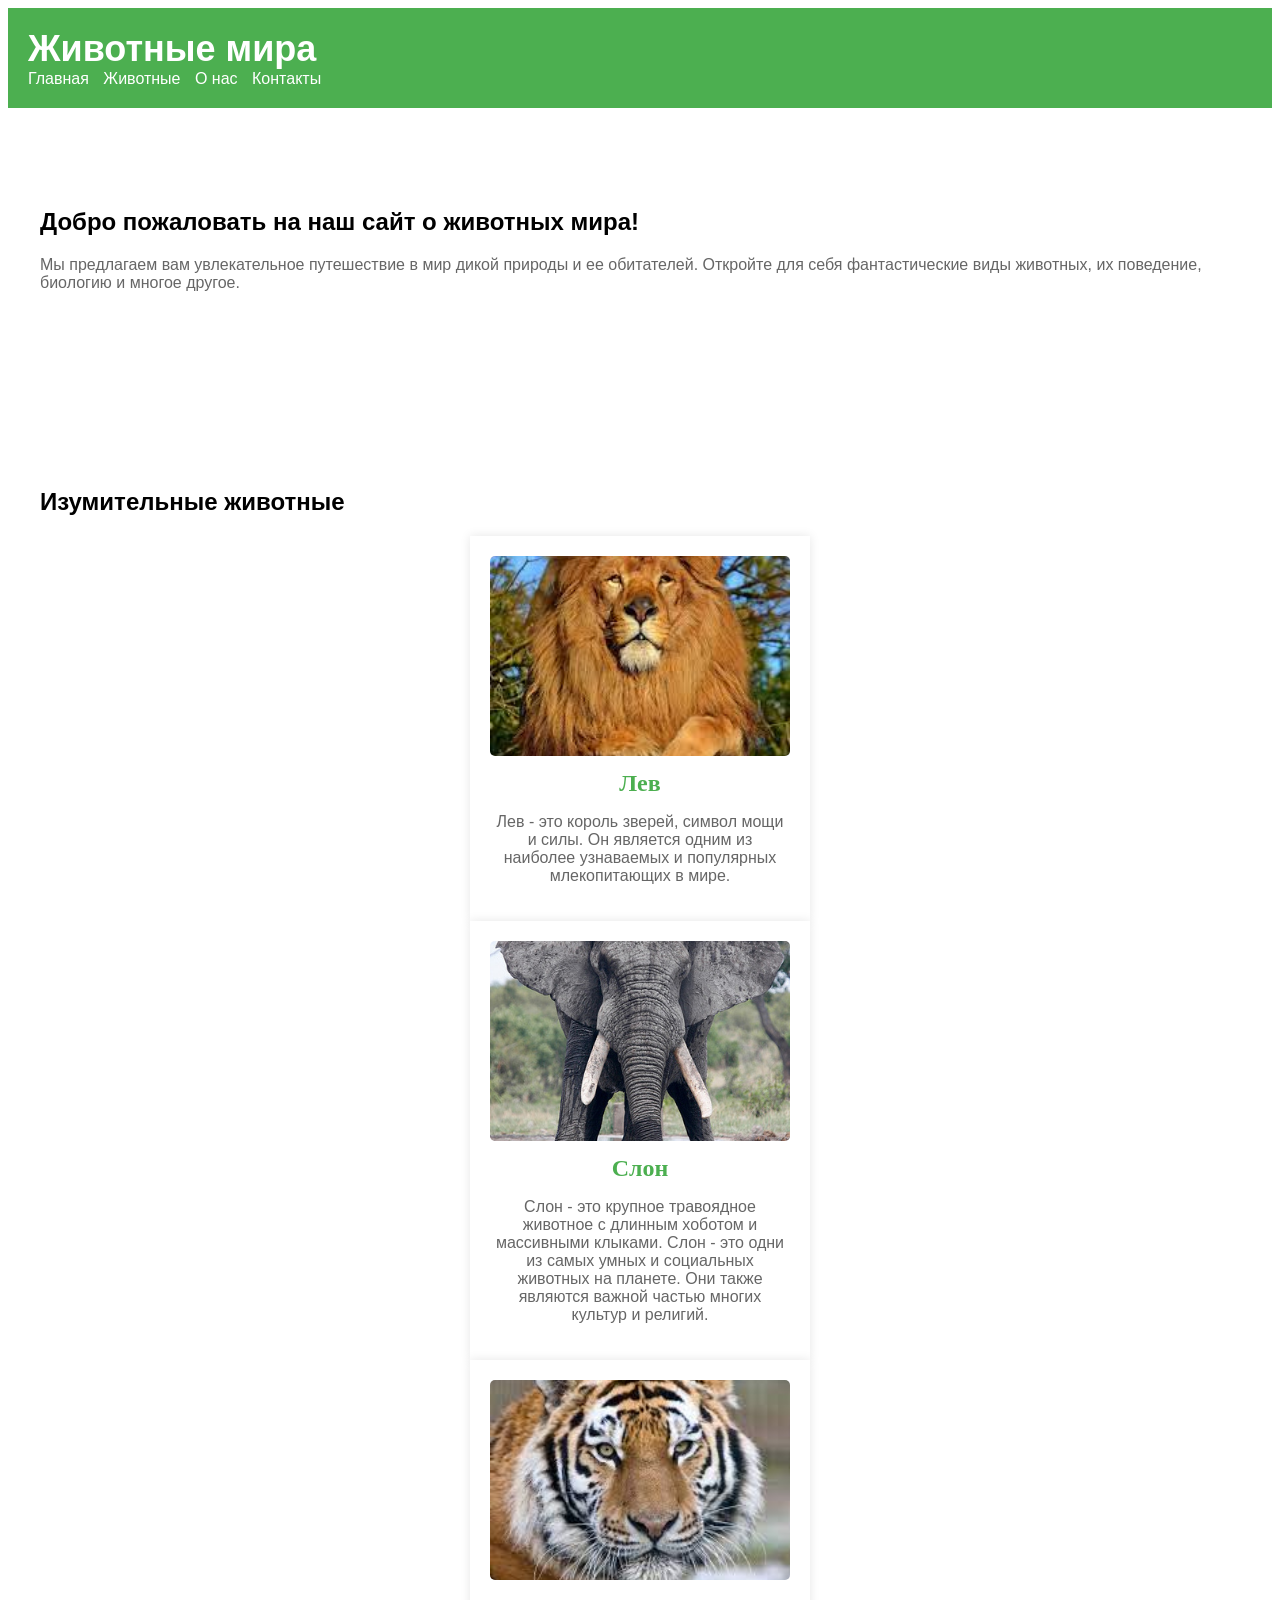
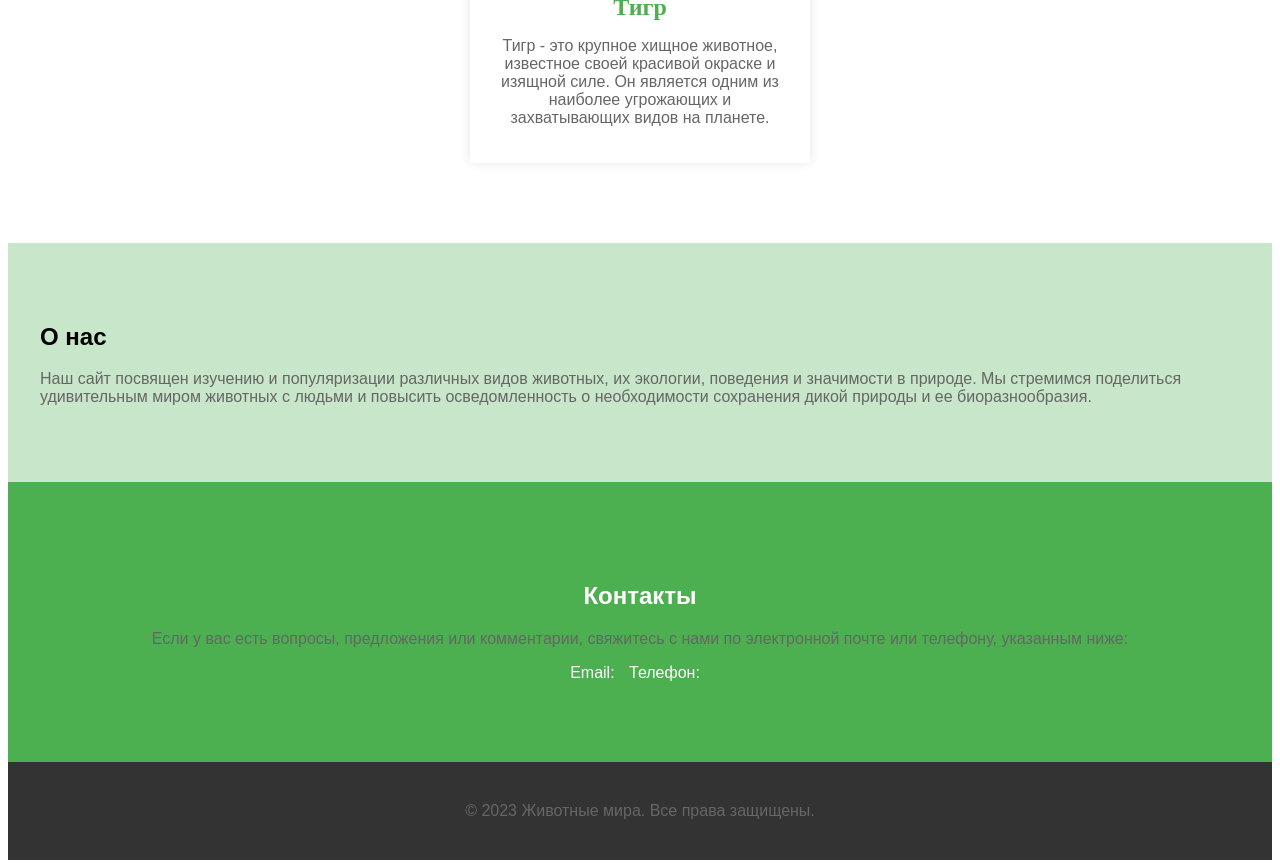
==== commit 823b33e1: "Update index.html" ====
--- a/index.html
+++ b/index.html
@@ -53,8 +53,8 @@
 <h2>Контакты</h2>
 <p>Если у вас есть вопросы, предложения или комментарии, свяжитесь с нами по электронной почте или телефону, указанным ниже:</p>
 <ul>
-<li>Email: info@animalsworld.com</li>
-<li>Телефон: +1 123 456 7890</li>
+<li>Email:</li>
+<li>Телефон:</li>
 </ul>
 </div>
 </section>
--- a/style.css
+++ b/style.css
@@ -1,142 +1,121 @@
-/* Стили для шапки */
-header {
-  background-color: #7DCD82;
-  padding: 20px;
+body {
+    font-family: "", sans-serif; /* Замените на желаемый шрифт */
 }
 
-.logo {
-  color: #FFFFFF;
-  font-size: 24px;
+h3 {
+    font-family: "Georgia", serif; /* Замените на желаемый шрифт */
+}
+
+p {
+    font-family: "Verdana", sans-serif; /* Замените на желаемый шрифт */
+}
+
+
+.container {
+    max-width: 1200px;
+    margin: 0 auto;
+    padding: 20px;
+}
+
+header {
+    background-color: #4CAF50;
+    color: #fff;
+    padding: 20px;
+}
+
+h1 {
+    font-size: 36px;
+    margin: 0;
 }
 
 nav ul {
-  list-style-type: none;
-  margin: 0;
-  padding: 0;
+    list-style-type: none;
+    margin: 0;
+    padding: 0;
 }
 
 nav ul li {
-  display: inline;
+    display: inline;
+    margin-right: 10px;
 }
 
 nav ul li a {
-  color: #FFFFFF;
-  margin-left: 20px;
-  text-decoration: none;
+    color: #fff;
+    text-decoration: none;
 }
 
-/* Стили для героической секции */
-.hero {
-  background-image: url("img/animals-bg.jpg");
-  background-size: cover;
-  background-position: center;
-  height: 100vh;
-  display: flex;
-  justify-content: center;
-  align-items: center;
+section {
+    padding: 60px 0;
 }
 
-.hero-title {
-  color: #FFFFFF;
-  font-size: 48px;
-  text-align: center;
+.green-bg {
+    background-color: #C8E6C9;
 }
 
-.hero-text {
-  color: #FFFFFF;
-  font-size: 24px;
-  text-align: center;
-  margin-top: 20px;
-}
-
-/* Стили для секции "О нас" */
-.about-section {
-  background-color: #F0FFF0;
-  padding: 60px 0;
-}
-
-.section-title {
-  color: #228B22;
-  font-size: 36px;
-  text-align: center;
-}
-
-.section-text {
-color: #228B22;
-font-size: 24px;
-text-align: center;
-margin-top: 20px;
-}
-
-.section-text {
-color: #228B22;
-font-size: 18px;
-text-align: center;
-margin-top: 10px;
-}
-
-/* Стили для секции "Галерея" */
-.gallery-section {
-padding: 60px 0;
-}
-
-.gallery-title {
-color: #228B22;
-font-size: 24px;
-margin-top: 10px;
-}
-
-.gallery-text {
-color: #228B22;
-font-size: 16px;
-margin-top: 5px;
-}
-
-.gallery-item {
+.animal-card {
 width: 100%;
 max-width: 300px;
 margin: 0 auto;
+text-align: center;
+padding: 20px;
+background-color: #fff;
+box-shadow: 0px 0px 10px rgba(0, 0, 0, 0.1);
 }
 
-.gallery-image {
+.animal-image {
 width: 100%;
 max-height: 200px;
 object-fit: cover;
-}
-
-/* Стили для секции "Контакты" */
-.contact-section {
-background-color: #F0FFF0;
-padding: 60px 0;
-}
-
-.contact-form {
-margin-top: 20px;
-}
-
-.contact-input {
-width: 100%;
-padding: 10px;
+border-radius: 5px;
 margin-bottom: 10px;
 }
 
-.contact-button {
-background-color: #228B22;
-color: #FFFFFF;
-padding: 10px 20px;
-border: none;
-cursor: pointer;
-font-size: 16px;
+h3 {
+font-size: 24px;
+margin: 0;
+color: #4CAF50;
 }
 
-/* Стили для подвала */
-.footer {
-background-color: #7DCD82;
-padding: 20px;
+p {
+font-size: 16px;
+color: #666;
+}
+
+#about {
+padding-top: 40px;
+padding-bottom: 40px;
+}
+
+#contact {
+background-color: #4CAF50;
+color: #fff;
+padding: 60px 0;
 text-align: center;
 }
 
-.footer-text {
-color: #FFFFFF;
-font-size: 14px;
+ul {
+list-style-type: none;
+margin: 0;
+padding: 0;
 }
+
+ul li {
+display: inline;
+margin-right: 10px;
+}
+
+ul li a {
+color: #fff;
+text-decoration: none;
+}
+
+footer {
+background-color: #333;
+color: #fff;
+text-align: center;
+padding: 20px;
+}
+
+footer p {
+margin: 0;
+}
